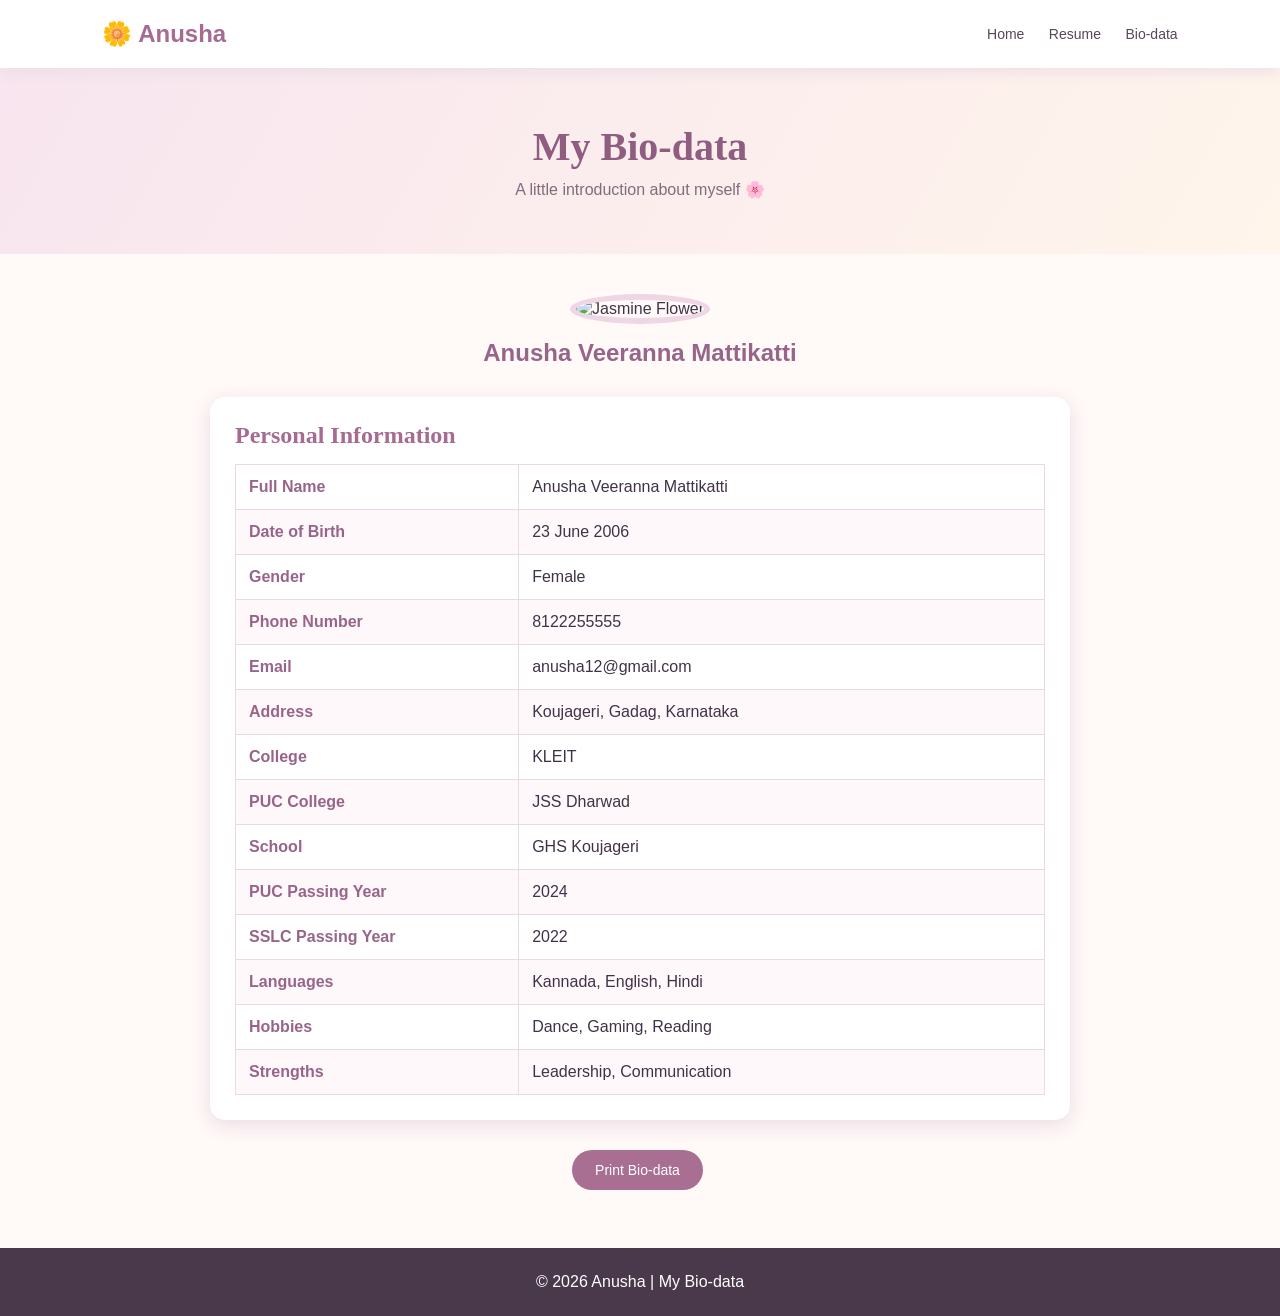
==== biodata.html @ 9c2be578 "Add files via upload" ====
<!DOCTYPE html>
<html lang="en">
<head>
    <meta charset="UTF-8">
    <meta name="viewport" content="width=device-width, initial-scale=1.0">
    <title>Anusha | Bio-data</title>
    <link rel="stylesheet" href="style.css">
    <script src="https://code.jquery.com/jquery-3.7.1.min.js"></script>
</head>
<body>

<nav>
    <h2>🌼 Anusha</h2>
    <div>
        <a href="index.html">Home</a>
        <a href="resume.html">Resume</a>
        <a href="biodata.html">Bio-data</a>
    </div>
</nav>

<header class="page-header">
    <h1>My Bio-data</h1>
    <p>A little introduction about myself 🌸</p>
</header>

<div class="biodata-container">

    <div class="biodata-photo">
        <img src="jasmine.jpg" alt="Jasmine Flower">
        <h2>Anusha Veeranna Mattikatti</h2>
    </div>

    <div class="biodata-details">
        <h2>Personal Information</h2>

        <table>
            <tr><td>Full Name</td><td>Anusha Veeranna Mattikatti</td></tr>
            <tr><td>Date of Birth</td><td>23 June 2006</td></tr>
            <tr><td>Gender</td><td>Female</td></tr>
            <tr><td>Phone Number</td><td>8122255555</td></tr>
            <tr><td>Email</td><td>anusha12@gmail.com</td></tr>
            <tr><td>Address</td><td>Koujageri, Gadag, Karnataka</td></tr>
            <tr><td>College</td><td>KLEIT</td></tr>
            <tr><td>PUC College</td><td>JSS Dharwad</td></tr>
            <tr><td>School</td><td>GHS Koujageri</td></tr>
            <tr><td>PUC Passing Year</td><td>2024</td></tr>
            <tr><td>SSLC Passing Year</td><td>2022</td></tr>
            <tr><td>Languages</td><td>Kannada, English, Hindi</td></tr>
            <tr><td>Hobbies</td><td>Dance, Gaming, Reading</td></tr>
            <tr><td>Strengths</td><td>Leadership, Communication</td></tr>
        </table>
    </div>

    <button class="btn" onclick="window.print()">Print Bio-data</button>

</div>

<footer>
    <p>© 2026 Anusha | My Bio-data</p>
</footer>

<script src="script.js"></script>
</body>
</html>
---- style.css ----
* {
    margin: 0;
    padding: 0;
    box-sizing: border-box;
    scroll-behavior: smooth;
}

body {
    font-family: 'Poppins', Arial, sans-serif;
    background: #fff9f7;
    color: #403348;
}

nav {
    background: white;
    padding: 20px 8%;
    display: flex;
    justify-content: space-between;
    align-items: center;
    box-shadow: 0 3px 15px #eadde5;
    position: sticky;
    top: 0;
    z-index: 10;
}

nav h2 {
    color: #a66b91;
}

nav a {
    text-decoration: none;
    color: #59465c;
    margin-left: 20px;
    font-size: 14px;
}

nav a:hover {
    color: #c17ca6;
}

.hero {
    min-height: 580px;
    padding: 70px 10%;
    display: flex;
    justify-content: space-between;
    align-items: center;
    gap: 35px;
    background: linear-gradient(120deg, #f8e5ef, #fff8ee);
}

.hero-content {
    max-width: 550px;
}

.tag {
    color: #ac7096;
    letter-spacing: 2px;
    font-size: 12px;
    font-weight: bold;
}

.hero h1 {
    font-family: Georgia, serif;
    font-size: 52px;
    margin: 20px 0;
}

.hero h1 span {
    color: #b77b9f;
}

.hero h3 {
    margin-bottom: 15px;
    color: #946b89;
}

.hero-content p {
    line-height: 1.8;
    margin-bottom: 20px;
}

.btn {
    display: inline-block;
    border: none;
    padding: 12px 23px;
    border-radius: 25px;
    background: #a86f93;
    color: white;
    text-decoration: none;
    cursor: pointer;
    margin: 8px 5px 8px 0;
    font-size: 14px;
}

.btn:hover {
    background: #784b6b;
}

.second {
    background: #70566f;
}

.flower {
    text-align: center;
    background: white;
    padding: 12px;
    border-radius: 170px 170px 20px 20px;
    box-shadow: 0 8px 25px #d9bbce;
}

.flower img {
    width: 300px;
    height: 340px;
    object-fit: cover;
    border-radius: 170px 170px 15px 15px;
}

.flower h3 {
    padding: 12px;
    color: #a86f93;
}

.page-header {
    text-align: center;
    padding: 55px 20px;
    background: linear-gradient(120deg, #f8e5ef, #fff5eb);
}

.page-header h1 {
    font-family: Georgia, serif;
    font-size: 40px;
    color: #8e5d80;
    margin-bottom: 10px;
}

.page-header p {
    color: #816c7e;
}

.resume-container,
.biodata-container {
    max-width: 900px;
    margin: 40px auto;
    padding: 0 20px;
}

.resume-card,
.biodata-details {
    background: white;
    padding: 25px;
    border-radius: 15px;
    margin-bottom: 22px;
    box-shadow: 0 5px 20px #ebdce5;
}

.resume-card h2,
.biodata-details h2 {
    color: #a66b91;
    margin-bottom: 15px;
    font-family: Georgia, serif;
}

.resume-card p {
    margin: 9px 0;
    line-height: 1.7;
}

table {
    width: 100%;
    border-collapse: collapse;
    margin-top: 15px;
}

th, td {
    border: 1px solid #ead9e4;
    padding: 13px;
    text-align: left;
}

th {
    background: #f4e4ed;
    color: #79536f;
}

tr:nth-child(even) {
    background: #fff8fb;
}

.biodata-photo {
    text-align: center;
    margin-bottom: 30px;
}

.biodata-photo img {
    width: 180px;
    height: 180px;
    border-radius: 50%;
    object-fit: cover;
    border: 6px solid #efd6e5;
}

.biodata-photo h2 {
    color: #98658a;
    margin-top: 15px;
}

.biodata-container {
    text-align: center;
}

.biodata-details {
    text-align: left;
}

.biodata-details td:first-child {
    font-weight: bold;
    color: #98658a;
    width: 35%;
}

footer {
    text-align: center;
    padding: 25px;
    background: #49394b;
    color: white;
    margin-top: 50px;
}

@media(max-width: 700px) {
    nav {
        flex-direction: column;
        gap: 15px;
    }

    nav a {
        margin: 0 6px;
    }

    .hero {
        flex-direction: column;
        text-align: center;
        padding: 45px 20px;
    }

    .hero h1 {
        font-size: 38px;
    }

    .flower img {
        width: 230px;
        height: 270px;
    }

    .page-header h1 {
        font-size: 32px;
    }

    .resume-container,
    .biodata-container {
        padding: 0 12px;
    }

    th, td {
        padding: 8px;
        font-size: 12px;
    }

    .biodata-details {
        overflow-x: auto;
    }
}

@media print {
    nav, footer, .page-header, .btn {
        display: none;
    }

    body {
        background: white;
    }

    .biodata-container {
        margin: 0;
    }

    .biodata-details {
        box-shadow: none;
    }
}
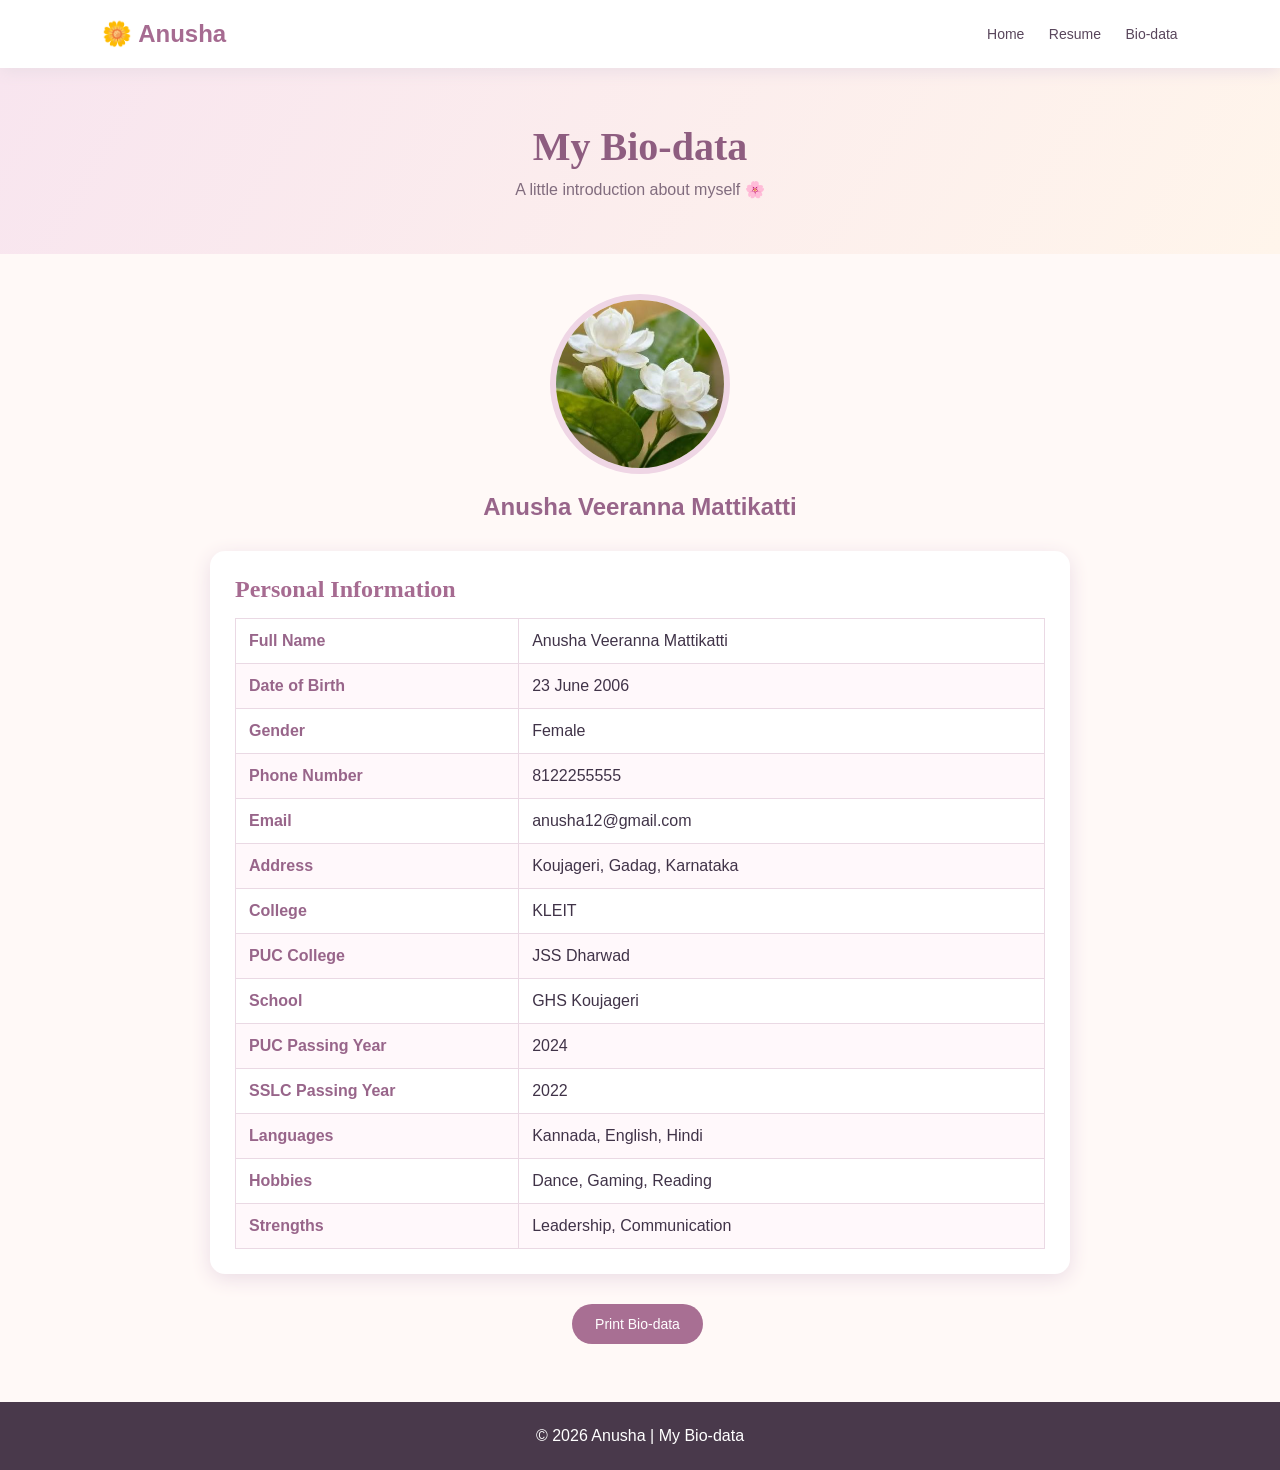
==== commit 505e0096: "Add files via upload" ====
--- a/biodata.html
+++ b/biodata.html
@@ -27,7 +27,7 @@
 <div class="biodata-container">
 
     <div class="biodata-photo">
-        <img src="jasmine.jpg" alt="Jasmine Flower">
+        <img src="jasmine.jpeg" alt="Jasmine Flower">
         <h2>Anusha Veeranna Mattikatti</h2>
     </div>
 
